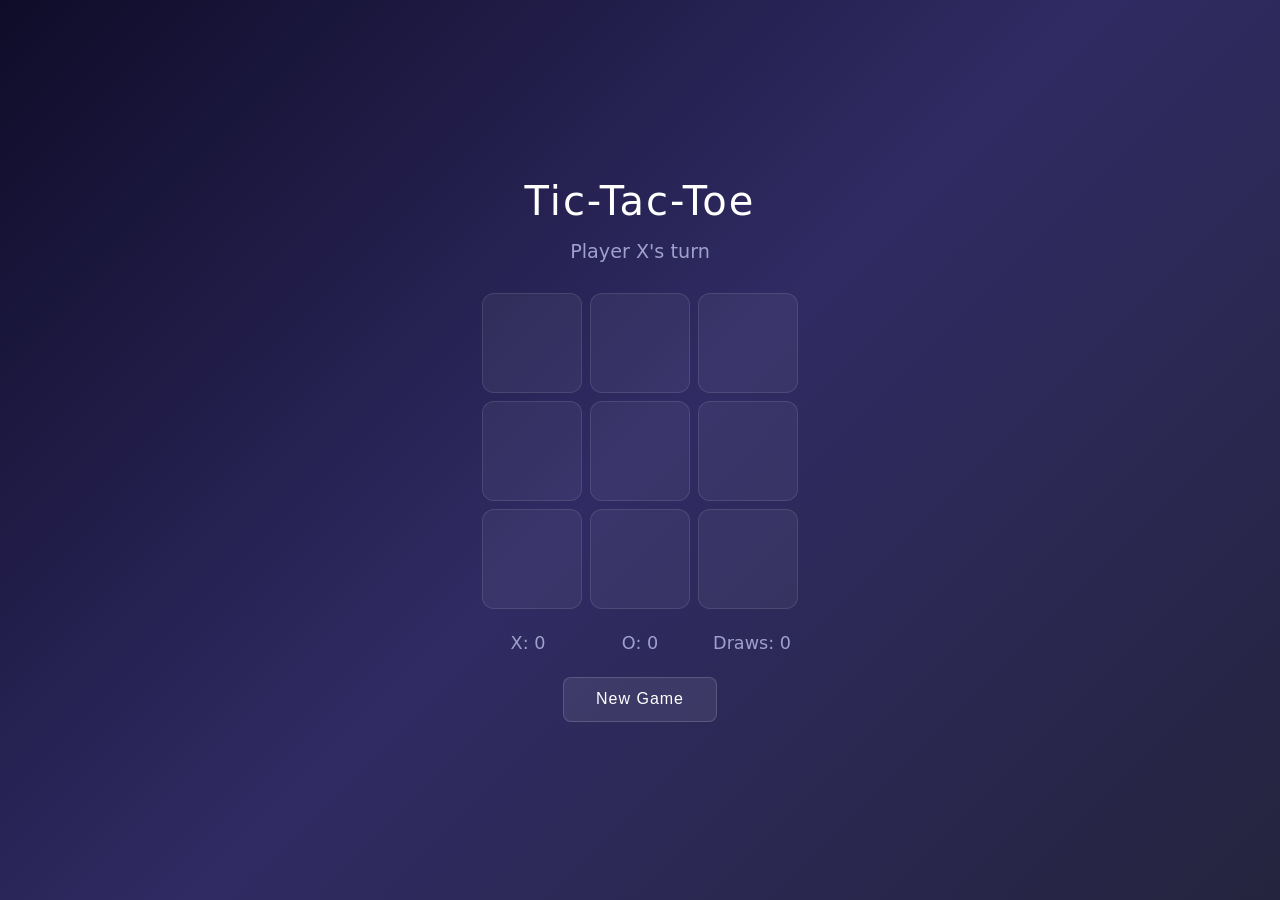
==== index.html @ 241a0bbe "Initial commit: Vanilla JS Tic-Tac-Toe game" ====
<!DOCTYPE html>
<html lang="en">
<head>
  <meta charset="UTF-8">
  <meta name="viewport" content="width=device-width, initial-scale=1.0">
  <title>Tic-Tac-Toe</title>
  <link rel="stylesheet" href="style.css">
</head>
<body>
  <div class="container">
    <h1>Tic-Tac-Toe</h1>
    <div class="status" id="status">Player X's turn</div>
    <div class="board" id="board">
      <div class="cell" data-index="0"></div>
      <div class="cell" data-index="1"></div>
      <div class="cell" data-index="2"></div>
      <div class="cell" data-index="3"></div>
      <div class="cell" data-index="4"></div>
      <div class="cell" data-index="5"></div>
      <div class="cell" data-index="6"></div>
      <div class="cell" data-index="7"></div>
      <div class="cell" data-index="8"></div>
    </div>
    <div class="scoreboard">
      <span>X: <span id="scoreX">0</span></span>
      <span>O: <span id="scoreO">0</span></span>
      <span>Draws: <span id="scoreDraw">0</span></span>
    </div>
    <button class="reset" id="resetBtn">New Game</button>
  </div>
  <script src="script.js"></script>
</body>
</html>
---- style.css ----
* {
  margin: 0;
  padding: 0;
  box-sizing: border-box;
}

body {
  font-family: 'Segoe UI', system-ui, -apple-system, sans-serif;
  background: linear-gradient(135deg, #0f0c29, #302b63, #24243e);
  min-height: 100vh;
  display: flex;
  justify-content: center;
  align-items: center;
}

.container {
  text-align: center;
  padding: 2rem;
}

h1 {
  color: #fff;
  font-size: 2.5rem;
  margin-bottom: 1rem;
  font-weight: 300;
  letter-spacing: 2px;
}

.status {
  color: #a0a0cc;
  font-size: 1.2rem;
  margin-bottom: 1.5rem;
  min-height: 1.8rem;
}

.board {
  display: grid;
  grid-template-columns: repeat(3, 100px);
  grid-template-rows: repeat(3, 100px);
  gap: 8px;
  margin-bottom: 1.5rem;
}

.cell {
  background: rgba(255, 255, 255, 0.05);
  border: 1px solid rgba(255, 255, 255, 0.1);
  border-radius: 12px;
  display: flex;
  justify-content: center;
  align-items: center;
  font-size: 2.5rem;
  font-weight: 700;
  color: #fff;
  cursor: pointer;
  transition: background 0.2s, transform 0.1s;
}

.cell:hover {
  background: rgba(255, 255, 255, 0.1);
}

.cell:active {
  transform: scale(0.95);
}

.cell.x {
  color: #64ffda;
  text-shadow: 0 0 15px rgba(100, 255, 218, 0.5);
}

.cell.o {
  color: #ff6b9d;
  text-shadow: 0 0 15px rgba(255, 107, 157, 0.5);
}

.cell.win {
  background: rgba(100, 255, 218, 0.15);
  border-color: #64ffda;
}

.cell.taken {
  cursor: default;
}

.scoreboard {
  display: flex;
  justify-content: center;
  gap: 2rem;
  color: #a0a0cc;
  font-size: 1.1rem;
  margin-bottom: 1.5rem;
}

.scoreboard span {
  min-width: 80px;
}

.reset {
  background: rgba(255, 255, 255, 0.08);
  color: #fff;
  border: 1px solid rgba(255, 255, 255, 0.15);
  padding: 0.8rem 2rem;
  font-size: 1rem;
  border-radius: 8px;
  cursor: pointer;
  transition: background 0.2s;
  letter-spacing: 1px;
}

.reset:hover {
  background: rgba(255, 255, 255, 0.15);
}

.reset:active {
  transform: scale(0.97);
}
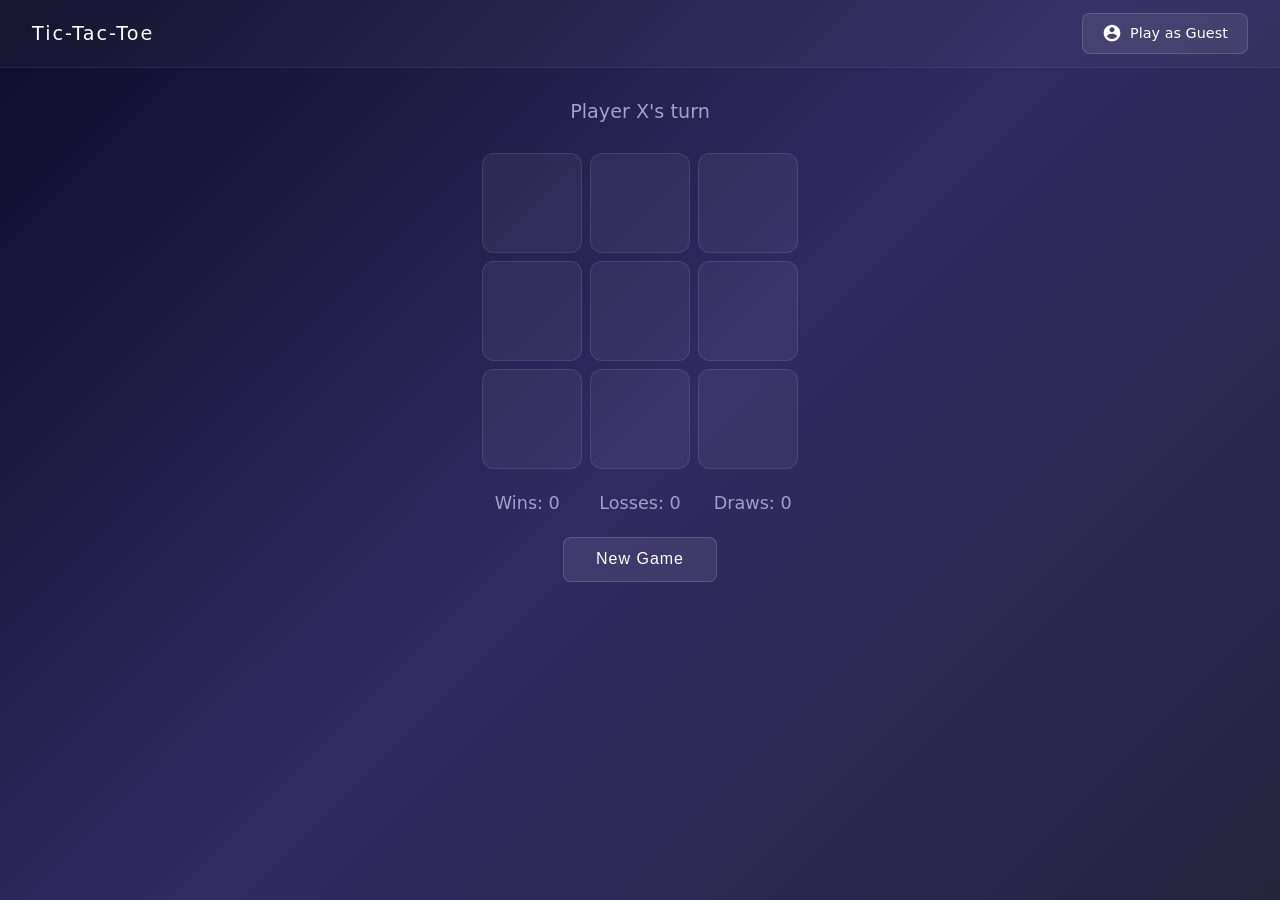
==== commit d6be97fb: "Add Google Sign-In and gamer profile with stats" ====
--- a/index.html
+++ b/index.html
@@ -5,10 +5,18 @@
   <meta name="viewport" content="width=device-width, initial-scale=1.0">
   <title>Tic-Tac-Toe</title>
   <link rel="stylesheet" href="style.css">
+  <script src="config.js"></script>
 </head>
 <body>
+  <nav class="navbar">
+    <a href="index.html" class="nav-brand">Tic-Tac-Toe</a>
+    <div class="nav-right">
+      <span id="userDisplay" class="user-display"></span>
+      <div id="loginContainer"></div>
+    </div>
+  </nav>
+
   <div class="container">
-    <h1>Tic-Tac-Toe</h1>
     <div class="status" id="status">Player X's turn</div>
     <div class="board" id="board">
       <div class="cell" data-index="0"></div>
@@ -22,12 +30,16 @@
       <div class="cell" data-index="8"></div>
     </div>
     <div class="scoreboard">
-      <span>X: <span id="scoreX">0</span></span>
-      <span>O: <span id="scoreO">0</span></span>
+      <span>Wins: <span id="scoreWins">0</span></span>
+      <span>Losses: <span id="scoreLosses">0</span></span>
       <span>Draws: <span id="scoreDraw">0</span></span>
     </div>
     <button class="reset" id="resetBtn">New Game</button>
   </div>
+
+  <script src="https://accounts.google.com/gsi/client"></script>
+  <script src="auth.js"></script>
+  <script src="profile.js"></script>
   <script src="script.js"></script>
 </body>
 </html>
--- a/style.css
+++ b/style.css
@@ -9,10 +9,65 @@
   background: linear-gradient(135deg, #0f0c29, #302b63, #24243e);
   min-height: 100vh;
   display: flex;
-  justify-content: center;
-  align-items: center;
-}
-
+  flex-direction: column;
+  align-items: center;
+}
+
+/* Navbar */
+.navbar {
+  width: 100%;
+  display: flex;
+  justify-content: space-between;
+  align-items: center;
+  padding: 0.8rem 2rem;
+  background: rgba(255,255,255,0.03);
+  border-bottom: 1px solid rgba(255,255,255,0.06);
+}
+
+.nav-brand {
+  color: #fff;
+  font-size: 1.2rem;
+  font-weight: 300;
+  letter-spacing: 2px;
+  text-decoration: none;
+}
+
+.nav-right {
+  display: flex;
+  align-items: center;
+  gap: 1rem;
+}
+
+.user-display {
+  display: flex;
+  align-items: center;
+}
+
+.user-link {
+  text-decoration: none;
+  color: inherit;
+  transition: opacity 0.15s;
+}
+
+.user-link:hover {
+  opacity: 0.8;
+}
+
+/* User compact */
+.user-compact {
+  display: flex;
+  align-items: center;
+  gap: 0.5rem;
+  color: #c0c0e0;
+  font-size: 0.9rem;
+}
+
+.user-name {
+  color: #fff;
+  font-weight: 500;
+}
+
+/* Main container */
 .container {
   text-align: center;
   padding: 2rem;
@@ -95,6 +150,7 @@
   min-width: 80px;
 }
 
+/* Buttons */
 .reset {
   background: rgba(255, 255, 255, 0.08);
   color: #fff;
@@ -114,3 +170,124 @@
 .reset:active {
   transform: scale(0.97);
 }
+
+.reset-sm {
+  padding: 0.5rem 1.2rem;
+  font-size: 0.85rem;
+}
+
+/* Google-style / Guest button */
+.gbtn {
+  display: inline-flex;
+  align-items: center;
+  gap: 0.5rem;
+  background: rgba(255,255,255,0.08);
+  color: #fff;
+  border: 1px solid rgba(255,255,255,0.15);
+  padding: 0.6rem 1.2rem;
+  border-radius: 8px;
+  font-size: 0.9rem;
+  cursor: pointer;
+  transition: background 0.2s;
+  font-family: inherit;
+}
+
+.gbtn:hover {
+  background: rgba(255,255,255,0.15);
+}
+
+.gbtn-sm {
+  padding: 0.4rem 1rem;
+  font-size: 0.8rem;
+}
+
+/* Avatar */
+.avatar {
+  border-radius: 50%;
+  object-fit: cover;
+  flex-shrink: 0;
+}
+
+.avatar-fallback {
+  display: flex;
+  align-items: center;
+  justify-content: center;
+  background: rgba(255,255,255,0.1);
+  color: #a0a0cc;
+  border-radius: 50%;
+  font-weight: 600;
+  flex-shrink: 0;
+}
+
+/* Profile page */
+.profile-page {
+  display: flex;
+  flex-direction: column;
+  align-items: center;
+  padding: 3rem 2rem;
+  min-height: 100vh;
+}
+
+.profile-card {
+  text-align: center;
+  padding: 2rem;
+}
+
+.profile-card h2 {
+  color: #fff;
+  font-size: 1.8rem;
+  font-weight: 300;
+  margin-top: 1rem;
+}
+
+.profile-email {
+  color: #8080aa;
+  font-size: 0.9rem;
+  margin: 0.3rem 0 1.5rem;
+}
+
+.stats-grid {
+  display: grid;
+  grid-template-columns: repeat(5, auto);
+  gap: 1.5rem;
+  margin: 1.5rem 0;
+}
+
+.stat {
+  display: flex;
+  flex-direction: column;
+  align-items: center;
+  min-width: 70px;
+}
+
+.stat-val {
+  font-size: 1.8rem;
+  font-weight: 600;
+  color: #fff;
+}
+
+.stat-val.wins { color: #64ffda; }
+.stat-val.losses { color: #ff6b9d; }
+.stat-val.draws { color: #a0a0cc; }
+
+.stat-lbl {
+  font-size: 0.75rem;
+  color: #8080aa;
+  text-transform: uppercase;
+  letter-spacing: 1px;
+  margin-top: 0.2rem;
+}
+
+/* Back link */
+.back-link {
+  color: #8080aa;
+  text-decoration: none;
+  font-size: 0.9rem;
+  margin-bottom: 1rem;
+  display: inline-block;
+  transition: color 0.15s;
+}
+
+.back-link:hover {
+  color: #c0c0e0;
+}
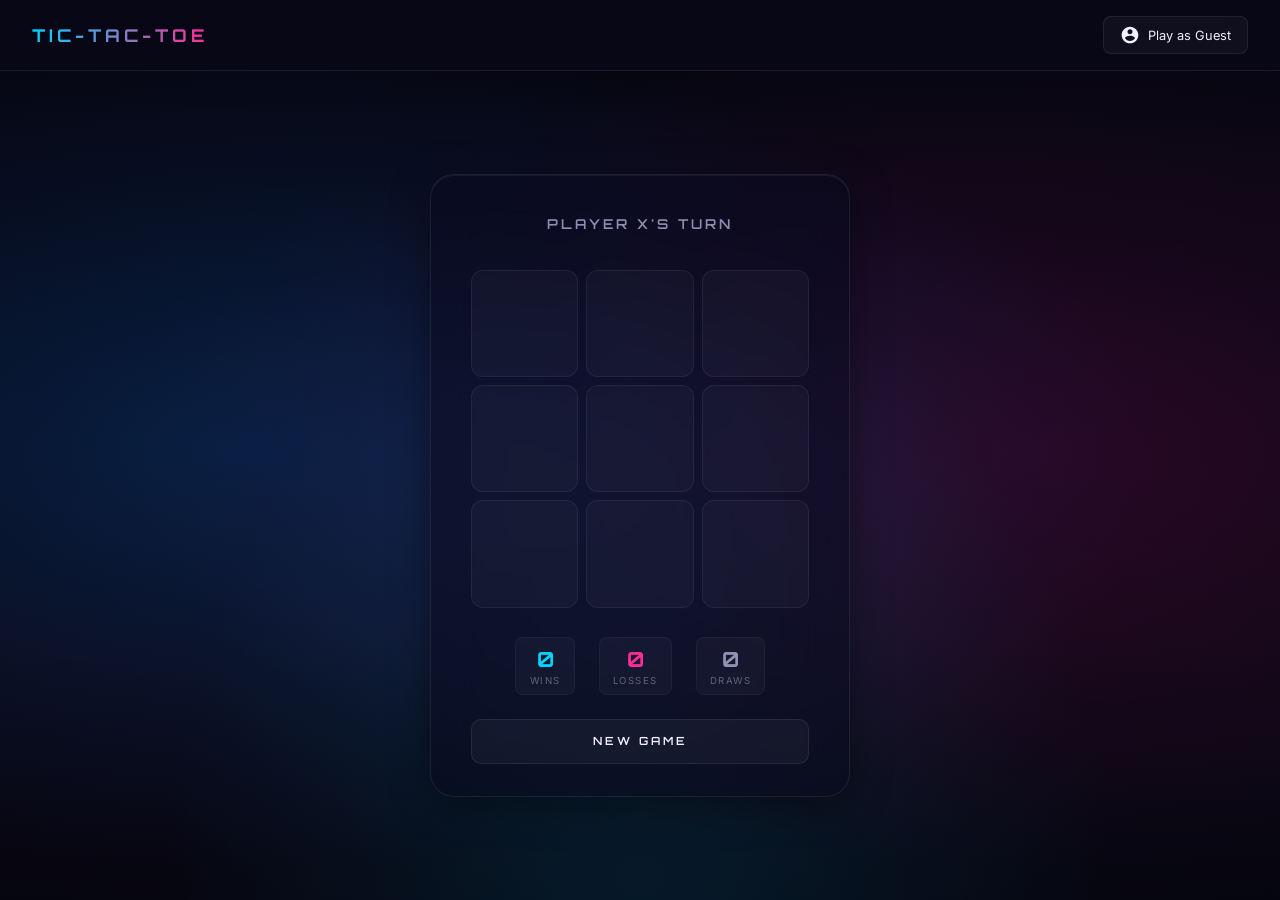
==== commit 4ecf7069: "Redesign with glassmorphism UI, neon X/O, parallax, win line animation" ====
--- a/index.html
+++ b/index.html
@@ -4,38 +4,46 @@
   <meta charset="UTF-8">
   <meta name="viewport" content="width=device-width, initial-scale=1.0">
   <title>Tic-Tac-Toe</title>
+  <link rel="preconnect" href="https://fonts.googleapis.com">
+  <link href="https://fonts.googleapis.com/css2?family=Orbitron:wght@400;600;700;900&family=Inter:wght@300;400;500;600&display=swap" rel="stylesheet">
   <link rel="stylesheet" href="style.css">
   <script src="config.js"></script>
 </head>
 <body>
+  <div class="parallax-bg" id="parallaxBg"></div>
+  <div class="overlay"></div>
+
   <nav class="navbar">
-    <a href="index.html" class="nav-brand">Tic-Tac-Toe</a>
+    <a href="index.html" class="nav-brand">TIC-TAC-TOE</a>
     <div class="nav-right">
       <span id="userDisplay" class="user-display"></span>
       <div id="loginContainer"></div>
     </div>
   </nav>
 
-  <div class="container">
-    <div class="status" id="status">Player X's turn</div>
-    <div class="board" id="board">
-      <div class="cell" data-index="0"></div>
-      <div class="cell" data-index="1"></div>
-      <div class="cell" data-index="2"></div>
-      <div class="cell" data-index="3"></div>
-      <div class="cell" data-index="4"></div>
-      <div class="cell" data-index="5"></div>
-      <div class="cell" data-index="6"></div>
-      <div class="cell" data-index="7"></div>
-      <div class="cell" data-index="8"></div>
+  <main class="game-wrapper">
+    <div class="game-container">
+      <div class="status" id="status">Player X's turn</div>
+      <div class="board" id="board">
+        <div class="cell" data-index="0"></div>
+        <div class="cell" data-index="1"></div>
+        <div class="cell" data-index="2"></div>
+        <div class="cell" data-index="3"></div>
+        <div class="cell" data-index="4"></div>
+        <div class="cell" data-index="5"></div>
+        <div class="cell" data-index="6"></div>
+        <div class="cell" data-index="7"></div>
+        <div class="cell" data-index="8"></div>
+        <div class="win-line" id="winLine"></div>
+      </div>
+      <div class="scoreboard">
+        <div class="score-item"><span class="score-val wins" id="scoreWins">0</span><span class="score-lbl">Wins</span></div>
+        <div class="score-item"><span class="score-val losses" id="scoreLosses">0</span><span class="score-lbl">Losses</span></div>
+        <div class="score-item"><span class="score-val draws" id="scoreDraw">0</span><span class="score-lbl">Draws</span></div>
+      </div>
+      <button class="btn-new" id="resetBtn">New Game</button>
     </div>
-    <div class="scoreboard">
-      <span>Wins: <span id="scoreWins">0</span></span>
-      <span>Losses: <span id="scoreLosses">0</span></span>
-      <span>Draws: <span id="scoreDraw">0</span></span>
-    </div>
-    <button class="reset" id="resetBtn">New Game</button>
-  </div>
+  </main>
 
   <script src="https://accounts.google.com/gsi/client"></script>
   <script src="auth.js"></script>
--- a/style.css
+++ b/style.css
@@ -4,32 +4,74 @@
   box-sizing: border-box;
 }
 
+:root {
+  --neon-blue: #00d4ff;
+  --neon-pink: #ff2d95;
+  --glass-bg: rgba(10, 10, 30, 0.55);
+  --glass-border: rgba(255, 255, 255, 0.08);
+  --text-primary: #f0f0ff;
+  --text-secondary: rgba(200, 200, 240, 0.7);
+  --font-display: 'Orbitron', monospace;
+  --font-body: 'Inter', system-ui, sans-serif;
+}
+
 body {
-  font-family: 'Segoe UI', system-ui, -apple-system, sans-serif;
-  background: linear-gradient(135deg, #0f0c29, #302b63, #24243e);
+  font-family: var(--font-body);
   min-height: 100vh;
   display: flex;
   flex-direction: column;
   align-items: center;
-}
-
-/* Navbar */
+  overflow-x: hidden;
+  color: var(--text-primary);
+}
+
+.parallax-bg {
+  position: fixed;
+  inset: -40px;
+  z-index: 0;
+  background:
+    radial-gradient(ellipse at 20% 50%, rgba(0, 100, 200, 0.3) 0%, transparent 60%),
+    radial-gradient(ellipse at 80% 50%, rgba(200, 0, 100, 0.2) 0%, transparent 60%),
+    radial-gradient(ellipse at 50% 100%, rgba(0, 200, 255, 0.15) 0%, transparent 50%),
+    linear-gradient(180deg, #05050f 0%, #0a0a1a 40%, #0f0a1a 70%, #05050f 100%);
+  background-size: cover;
+  background-position: center;
+  transition: transform 0.1s ease-out;
+}
+
+.overlay {
+  position: fixed;
+  inset: 0;
+  z-index: 1;
+  background:
+    radial-gradient(ellipse at center, transparent 0%, rgba(5, 5, 15, 0.4) 100%);
+  pointer-events: none;
+}
+
 .navbar {
+  position: relative;
+  z-index: 10;
   width: 100%;
   display: flex;
   justify-content: space-between;
   align-items: center;
-  padding: 0.8rem 2rem;
-  background: rgba(255,255,255,0.03);
-  border-bottom: 1px solid rgba(255,255,255,0.06);
+  padding: 1rem 2rem;
+  background: rgba(10, 10, 30, 0.4);
+  backdrop-filter: blur(20px);
+  -webkit-backdrop-filter: blur(20px);
+  border-bottom: 1px solid var(--glass-border);
 }
 
 .nav-brand {
-  color: #fff;
-  font-size: 1.2rem;
-  font-weight: 300;
-  letter-spacing: 2px;
+  font-family: var(--font-display);
+  font-size: 1.1rem;
+  font-weight: 700;
+  letter-spacing: 4px;
   text-decoration: none;
+  background: linear-gradient(90deg, var(--neon-blue), var(--neon-pink));
+  -webkit-background-clip: text;
+  -webkit-text-fill-color: transparent;
+  background-clip: text;
 }
 
 .nav-right {
@@ -44,250 +86,327 @@
 }
 
 .user-link {
+  display: flex;
+  align-items: center;
+  gap: 0.5rem;
   text-decoration: none;
-  color: inherit;
-  transition: opacity 0.15s;
+  color: var(--text-secondary);
+  font-size: 0.85rem;
+  transition: opacity 0.2s;
 }
 
 .user-link:hover {
   opacity: 0.8;
 }
 
-/* User compact */
-.user-compact {
-  display: flex;
-  align-items: center;
-  gap: 0.5rem;
-  color: #c0c0e0;
-  font-size: 0.9rem;
-}
-
 .user-name {
-  color: #fff;
+  color: var(--text-primary);
   font-weight: 500;
 }
 
-/* Main container */
-.container {
-  text-align: center;
-  padding: 2rem;
-}
-
-h1 {
-  color: #fff;
-  font-size: 2.5rem;
-  margin-bottom: 1rem;
-  font-weight: 300;
-  letter-spacing: 2px;
-}
-
-.status {
-  color: #a0a0cc;
-  font-size: 1.2rem;
-  margin-bottom: 1.5rem;
-  min-height: 1.8rem;
-}
-
-.board {
-  display: grid;
-  grid-template-columns: repeat(3, 100px);
-  grid-template-rows: repeat(3, 100px);
-  gap: 8px;
-  margin-bottom: 1.5rem;
-}
-
-.cell {
-  background: rgba(255, 255, 255, 0.05);
-  border: 1px solid rgba(255, 255, 255, 0.1);
-  border-radius: 12px;
-  display: flex;
-  justify-content: center;
-  align-items: center;
-  font-size: 2.5rem;
-  font-weight: 700;
-  color: #fff;
-  cursor: pointer;
-  transition: background 0.2s, transform 0.1s;
-}
-
-.cell:hover {
-  background: rgba(255, 255, 255, 0.1);
-}
-
-.cell:active {
-  transform: scale(0.95);
-}
-
-.cell.x {
-  color: #64ffda;
-  text-shadow: 0 0 15px rgba(100, 255, 218, 0.5);
-}
-
-.cell.o {
-  color: #ff6b9d;
-  text-shadow: 0 0 15px rgba(255, 107, 157, 0.5);
-}
-
-.cell.win {
-  background: rgba(100, 255, 218, 0.15);
-  border-color: #64ffda;
-}
-
-.cell.taken {
-  cursor: default;
-}
-
-.scoreboard {
-  display: flex;
-  justify-content: center;
-  gap: 2rem;
-  color: #a0a0cc;
-  font-size: 1.1rem;
-  margin-bottom: 1.5rem;
-}
-
-.scoreboard span {
-  min-width: 80px;
-}
-
-/* Buttons */
-.reset {
-  background: rgba(255, 255, 255, 0.08);
-  color: #fff;
-  border: 1px solid rgba(255, 255, 255, 0.15);
-  padding: 0.8rem 2rem;
-  font-size: 1rem;
-  border-radius: 8px;
-  cursor: pointer;
-  transition: background 0.2s;
-  letter-spacing: 1px;
-}
-
-.reset:hover {
-  background: rgba(255, 255, 255, 0.15);
-}
-
-.reset:active {
-  transform: scale(0.97);
-}
-
-.reset-sm {
-  padding: 0.5rem 1.2rem;
-  font-size: 0.85rem;
-}
-
-/* Google-style / Guest button */
-.gbtn {
-  display: inline-flex;
-  align-items: center;
-  gap: 0.5rem;
-  background: rgba(255,255,255,0.08);
-  color: #fff;
-  border: 1px solid rgba(255,255,255,0.15);
-  padding: 0.6rem 1.2rem;
-  border-radius: 8px;
-  font-size: 0.9rem;
-  cursor: pointer;
-  transition: background 0.2s;
-  font-family: inherit;
-}
-
-.gbtn:hover {
-  background: rgba(255,255,255,0.15);
-}
-
-.gbtn-sm {
-  padding: 0.4rem 1rem;
-  font-size: 0.8rem;
-}
-
-/* Avatar */
 .avatar {
   border-radius: 50%;
   object-fit: cover;
   flex-shrink: 0;
+  border: 1px solid rgba(255, 255, 255, 0.1);
 }
 
 .avatar-fallback {
   display: flex;
   align-items: center;
   justify-content: center;
-  background: rgba(255,255,255,0.1);
-  color: #a0a0cc;
+  background: rgba(255, 255, 255, 0.06);
+  color: var(--text-secondary);
   border-radius: 50%;
   font-weight: 600;
   flex-shrink: 0;
 }
 
-/* Profile page */
-.profile-page {
+.game-wrapper {
+  position: relative;
+  z-index: 5;
+  flex: 1;
+  display: flex;
+  justify-content: center;
+  align-items: center;
+  width: 100%;
+  padding: 2rem;
+}
+
+.game-container {
+  background: var(--glass-bg);
+  backdrop-filter: blur(24px);
+  -webkit-backdrop-filter: blur(24px);
+  border: 1px solid var(--glass-border);
+  border-radius: 24px;
+  padding: 2.5rem 2.5rem 2rem;
+  text-align: center;
+  box-shadow:
+    0 8px 40px rgba(0, 0, 0, 0.4),
+    inset 0 1px 0 rgba(255, 255, 255, 0.06);
+  max-width: 420px;
+  width: 100%;
+}
+
+.status {
+  font-family: var(--font-display);
+  font-size: 0.85rem;
+  font-weight: 600;
+  letter-spacing: 3px;
+  text-transform: uppercase;
+  color: var(--text-secondary);
+  margin-bottom: 1.8rem;
+  min-height: 1.6rem;
+}
+
+.board {
+  position: relative;
+  display: grid;
+  grid-template-columns: repeat(3, 1fr);
+  gap: 8px;
+  margin-bottom: 1.8rem;
+  aspect-ratio: 1;
+}
+
+.cell {
+  background: rgba(255, 255, 255, 0.03);
+  border: 1px solid rgba(255, 255, 255, 0.06);
+  border-radius: 12px;
+  display: flex;
+  justify-content: center;
+  align-items: center;
+  font-size: 2.8rem;
+  font-weight: 900;
+  font-family: var(--font-display);
+  cursor: pointer;
+  transition:
+    background 0.25s,
+    border-color 0.25s,
+    box-shadow 0.25s,
+    opacity 0.4s;
+  aspect-ratio: 1;
+  position: relative;
+}
+
+.cell:hover:not(.taken) {
+  background: rgba(255, 255, 255, 0.06);
+  border-color: rgba(255, 255, 255, 0.12);
+}
+
+.cell.hover-x::after,
+.cell.hover-o::after {
+  content: attr(data-hover);
+  position: absolute;
+  font-size: 2.8rem;
+  font-weight: 900;
+  font-family: var(--font-display);
+  opacity: 0.12;
+  pointer-events: none;
+}
+
+.cell.hover-x::after {
+  content: 'X';
+  color: var(--neon-blue);
+}
+
+.cell.hover-o::after {
+  content: 'O';
+  color: var(--neon-pink);
+}
+
+.cell.taken {
+  cursor: default;
+}
+
+.cell.x {
+  color: var(--neon-blue);
+  text-shadow:
+    0 0 20px rgba(0, 212, 255, 0.4),
+    0 0 60px rgba(0, 212, 255, 0.15);
+  border-color: rgba(0, 212, 255, 0.15);
+}
+
+.cell.o {
+  color: var(--neon-pink);
+  text-shadow:
+    0 0 20px rgba(255, 45, 149, 0.4),
+    0 0 60px rgba(255, 45, 149, 0.15);
+  border-color: rgba(255, 45, 149, 0.15);
+}
+
+.cell.pop-in {
+  animation: popIn 0.35s cubic-bezier(0.34, 1.56, 0.64, 1) forwards;
+}
+
+@keyframes popIn {
+  0% {
+    transform: scale(0);
+    opacity: 0;
+  }
+  60% {
+    transform: scale(1.15);
+  }
+  100% {
+    transform: scale(1);
+    opacity: 1;
+  }
+}
+
+.cell.win {
+  background: rgba(255, 255, 255, 0.06);
+  border-color: rgba(255, 255, 255, 0.15);
+  box-shadow: 0 0 20px rgba(255, 255, 255, 0.06);
+}
+
+.cell.fade {
+  opacity: 0.25;
+}
+
+.win-line {
+  position: absolute;
+  height: 3px;
+  background: linear-gradient(90deg, var(--neon-blue), var(--neon-pink));
+  border-radius: 2px;
+  box-shadow:
+    0 0 15px rgba(0, 212, 255, 0.5),
+    0 0 30px rgba(255, 45, 149, 0.3);
+  opacity: 0;
+  pointer-events: none;
+  z-index: 5;
+  transition: opacity 0.3s ease;
+}
+
+.win-line.visible {
+  opacity: 1;
+}
+
+.scoreboard {
+  display: flex;
+  justify-content: center;
+  gap: 1.5rem;
+  margin-bottom: 1.5rem;
+}
+
+.score-item {
   display: flex;
   flex-direction: column;
   align-items: center;
-  padding: 3rem 2rem;
-  min-height: 100vh;
-}
-
-.profile-card {
-  text-align: center;
-  padding: 2rem;
-}
-
-.profile-card h2 {
-  color: #fff;
-  font-size: 1.8rem;
-  font-weight: 300;
-  margin-top: 1rem;
-}
-
-.profile-email {
-  color: #8080aa;
-  font-size: 0.9rem;
-  margin: 0.3rem 0 1.5rem;
-}
-
-.stats-grid {
-  display: grid;
-  grid-template-columns: repeat(5, auto);
-  gap: 1.5rem;
-  margin: 1.5rem 0;
-}
-
-.stat {
-  display: flex;
-  flex-direction: column;
-  align-items: center;
-  min-width: 70px;
-}
-
-.stat-val {
-  font-size: 1.8rem;
+  min-width: 60px;
+  padding: 0.5rem 0.8rem;
+  background: rgba(255, 255, 255, 0.03);
+  border-radius: 8px;
+  border: 1px solid rgba(255, 255, 255, 0.04);
+}
+
+.score-val {
+  font-family: var(--font-display);
+  font-size: 1.3rem;
+  font-weight: 700;
+}
+
+.score-val.wins { color: var(--neon-blue); }
+.score-val.losses { color: var(--neon-pink); }
+.score-val.draws { color: var(--text-secondary); }
+
+.score-lbl {
+  font-size: 0.6rem;
+  text-transform: uppercase;
+  letter-spacing: 1.5px;
+  color: var(--text-secondary);
+  margin-top: 0.2rem;
+  opacity: 0.6;
+}
+
+.btn-new {
+  font-family: var(--font-display);
+  font-size: 0.7rem;
   font-weight: 600;
-  color: #fff;
-}
-
-.stat-val.wins { color: #64ffda; }
-.stat-val.losses { color: #ff6b9d; }
-.stat-val.draws { color: #a0a0cc; }
-
-.stat-lbl {
+  letter-spacing: 3px;
+  text-transform: uppercase;
+  color: var(--text-primary);
+  background: rgba(255, 255, 255, 0.04);
+  border: 1px solid var(--glass-border);
+  padding: 0.9rem 2rem;
+  border-radius: 10px;
+  cursor: pointer;
+  transition: all 0.25s;
+  width: 100%;
+}
+
+.btn-new:hover {
+  background: rgba(255, 255, 255, 0.08);
+  border-color: rgba(255, 255, 255, 0.15);
+  box-shadow: 0 0 20px rgba(255, 255, 255, 0.04);
+}
+
+.btn-new:active {
+  transform: scale(0.97);
+}
+
+.gbtn {
+  display: inline-flex;
+  align-items: center;
+  gap: 0.5rem;
+  background: rgba(255, 255, 255, 0.04);
+  color: var(--text-primary);
+  border: 1px solid var(--glass-border);
+  padding: 0.5rem 1rem;
+  border-radius: 8px;
+  font-size: 0.8rem;
+  cursor: pointer;
+  transition: background 0.2s;
+  font-family: inherit;
+}
+
+.gbtn:hover {
+  background: rgba(255, 255, 255, 0.08);
+}
+
+.gbtn-sm {
+  padding: 0.35rem 0.8rem;
   font-size: 0.75rem;
-  color: #8080aa;
-  text-transform: uppercase;
-  letter-spacing: 1px;
-  margin-top: 0.2rem;
-}
-
-/* Back link */
-.back-link {
-  color: #8080aa;
-  text-decoration: none;
-  font-size: 0.9rem;
-  margin-bottom: 1rem;
-  display: inline-block;
-  transition: color 0.15s;
-}
-
-.back-link:hover {
-  color: #c0c0e0;
-}
+}
+
+@media (max-width: 480px) {
+  .game-container {
+    padding: 1.5rem 1.2rem 1.5rem;
+    border-radius: 16px;
+  }
+
+  .navbar {
+    padding: 0.7rem 1rem;
+  }
+
+  .nav-brand {
+    font-size: 0.85rem;
+    letter-spacing: 3px;
+  }
+
+  .cell {
+    font-size: 2rem;
+    border-radius: 8px;
+  }
+
+  .cell.hover-x::after,
+  .cell.hover-o::after {
+    font-size: 2rem;
+  }
+
+  .status {
+    font-size: 0.7rem;
+    letter-spacing: 2px;
+  }
+
+  .scoreboard {
+    gap: 0.8rem;
+  }
+
+  .score-item {
+    min-width: 50px;
+    padding: 0.4rem 0.5rem;
+  }
+
+  .score-val {
+    font-size: 1.1rem;
+  }
+}
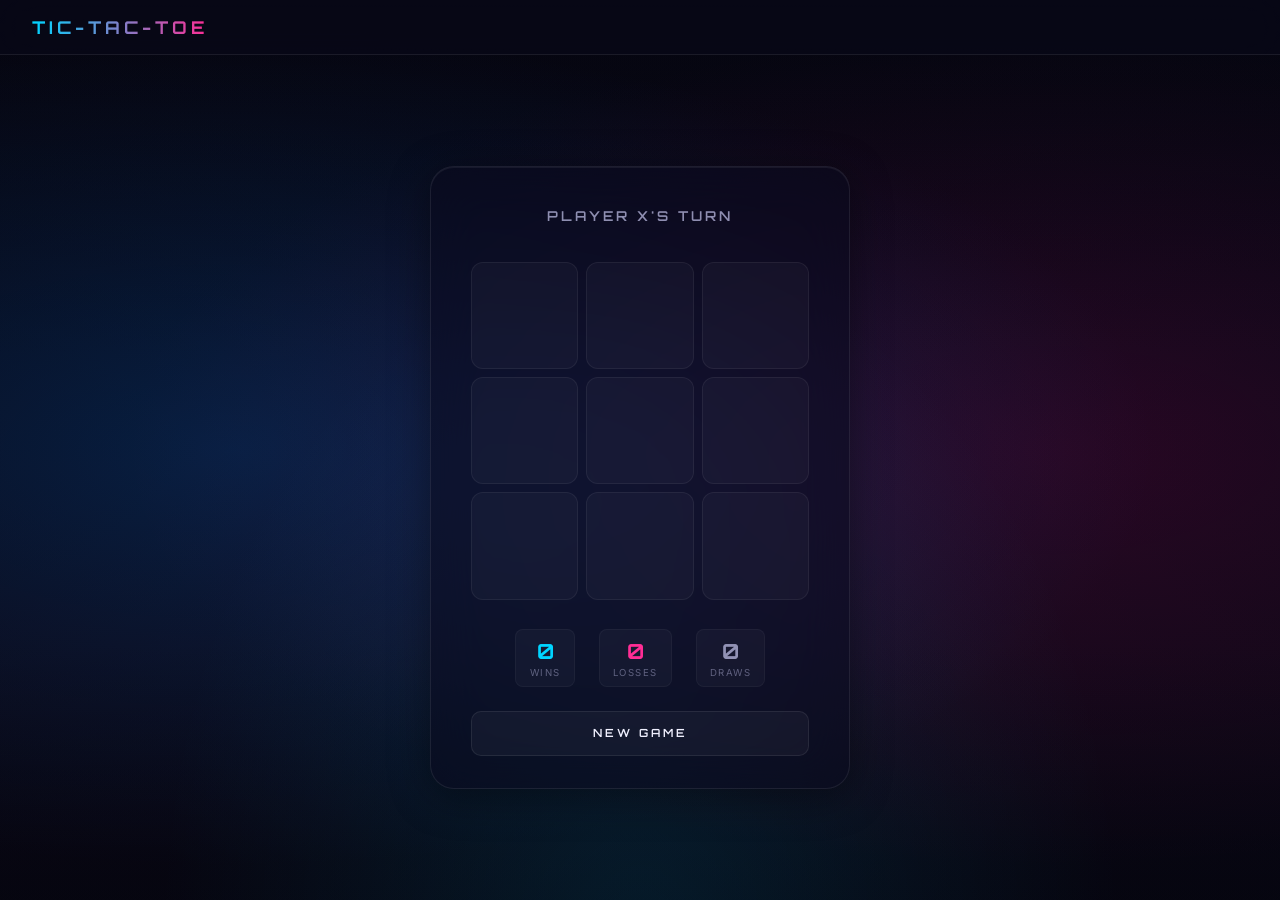
==== commit 9f8dfc9f: "Fix FedCM error handling and add favicon" ====
--- a/index.html
+++ b/index.html
@@ -4,6 +4,7 @@
   <meta charset="UTF-8">
   <meta name="viewport" content="width=device-width, initial-scale=1.0">
   <title>Tic-Tac-Toe</title>
+  <link rel="icon" type="image/svg+xml" href="favicon.svg">
   <link rel="preconnect" href="https://fonts.googleapis.com">
   <link href="https://fonts.googleapis.com/css2?family=Orbitron:wght@400;600;700;900&family=Inter:wght@300;400;500;600&display=swap" rel="stylesheet">
   <link rel="stylesheet" href="style.css">
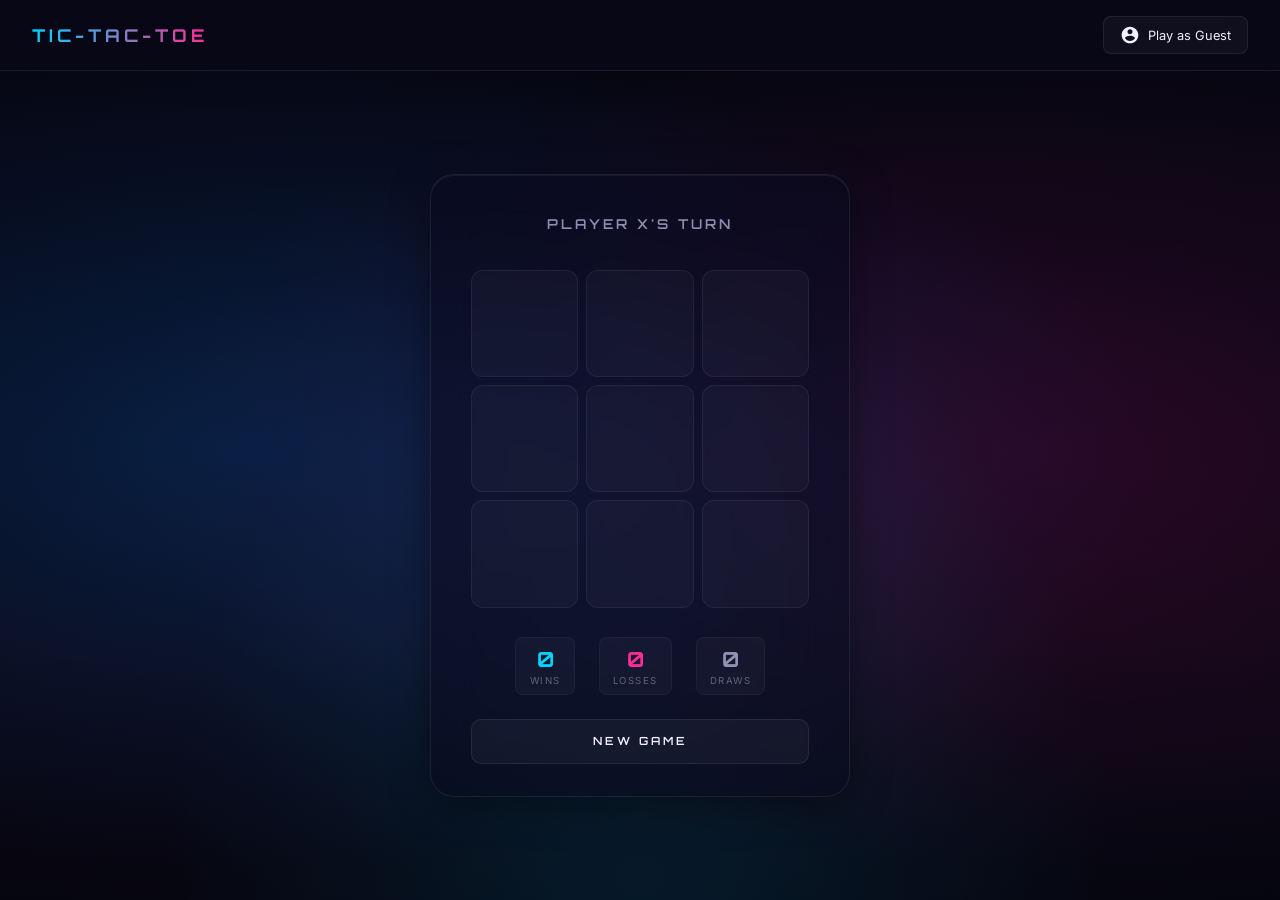
==== commit 6b953dbc: "Add PWA support: manifest, icons, service worker" ====
--- a/index.html
+++ b/index.html
@@ -5,6 +5,9 @@
   <meta name="viewport" content="width=device-width, initial-scale=1.0">
   <title>Tic-Tac-Toe</title>
   <link rel="icon" type="image/svg+xml" href="favicon.svg">
+  <link rel="manifest" href="manifest.json">
+  <meta name="apple-mobile-web-app-capable" content="yes">
+  <meta name="apple-mobile-web-app-status-bar-style" content="black-translucent">
   <link rel="preconnect" href="https://fonts.googleapis.com">
   <link href="https://fonts.googleapis.com/css2?family=Orbitron:wght@400;600;700;900&family=Inter:wght@300;400;500;600&display=swap" rel="stylesheet">
   <link rel="stylesheet" href="style.css">
@@ -50,5 +53,10 @@
   <script src="auth.js"></script>
   <script src="profile.js"></script>
   <script src="script.js"></script>
+  <script>
+    if ('serviceWorker' in navigator) {
+      navigator.serviceWorker.register('sw.js');
+    }
+  </script>
 </body>
 </html>
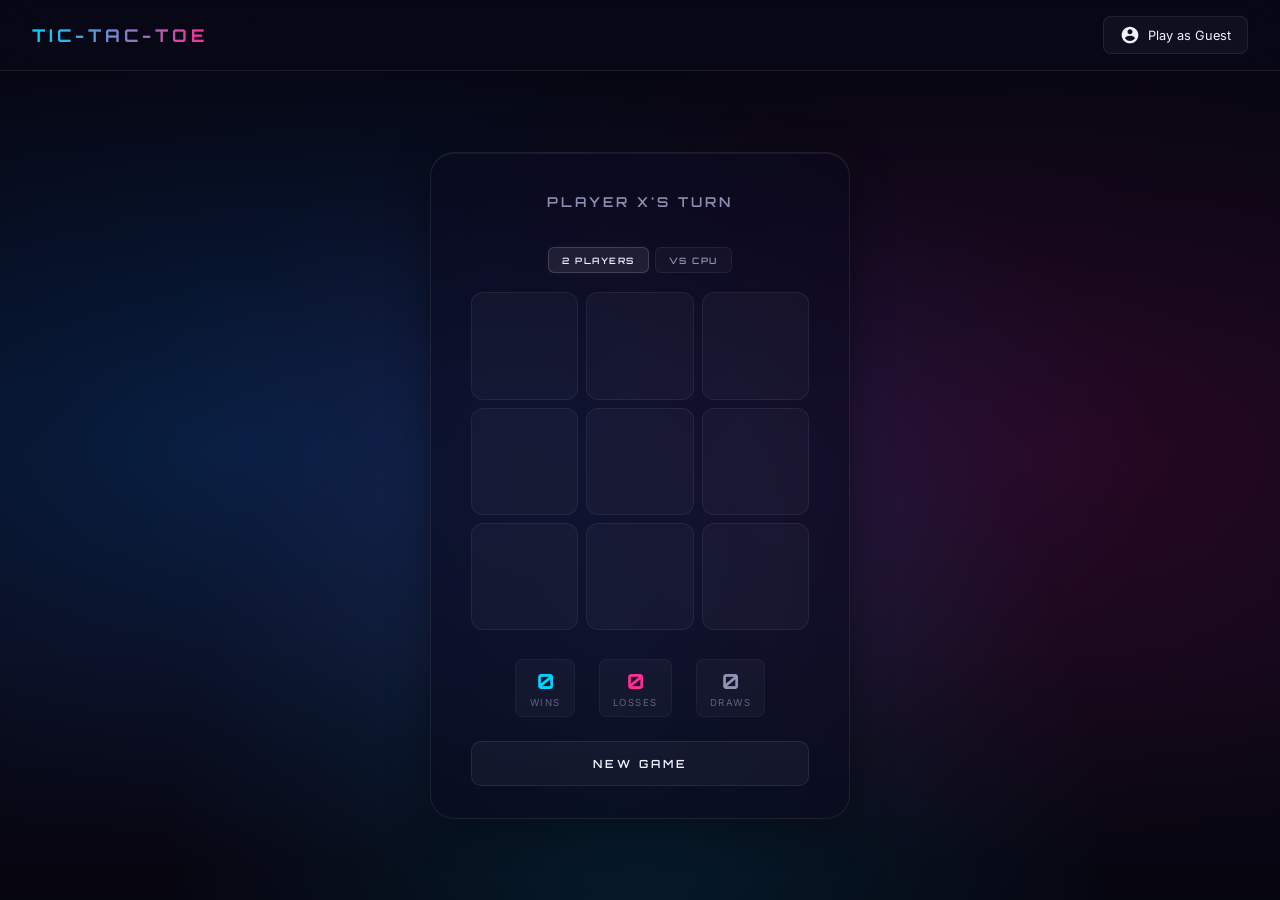
==== commit f3de9c8f: "Add AI opponent with easy/normal/hard difficulty" ====
--- a/index.html
+++ b/index.html
@@ -28,6 +28,15 @@
   <main class="game-wrapper">
     <div class="game-container">
       <div class="status" id="status">Player X's turn</div>
+      <div class="mode-bar">
+        <button class="mode-btn active" data-mode="2p" onclick="setMode('2p')">2 Players</button>
+        <button class="mode-btn" data-mode="cpu" onclick="setMode('cpu')">vs CPU</button>
+        <span class="diff-group" id="diffGroup">
+          <button class="diff-btn active" data-diff="easy" onclick="setDifficulty('easy')">Easy</button>
+          <button class="diff-btn" data-diff="normal" onclick="setDifficulty('normal')">Normal</button>
+          <button class="diff-btn" data-diff="hard" onclick="setDifficulty('hard')">Hard</button>
+        </span>
+      </div>
       <div class="board" id="board">
         <div class="cell" data-index="0"></div>
         <div class="cell" data-index="1"></div>
@@ -52,6 +61,7 @@
   <script src="https://accounts.google.com/gsi/client"></script>
   <script src="auth.js"></script>
   <script src="profile.js"></script>
+  <script src="ai.js"></script>
   <script src="script.js"></script>
   <script>
     if ('serviceWorker' in navigator) {
--- a/style.css
+++ b/style.css
@@ -159,6 +159,56 @@
   min-height: 1.6rem;
 }
 
+.mode-bar {
+  display: flex;
+  justify-content: center;
+  align-items: center;
+  gap: 0.4rem;
+  margin-bottom: 1.2rem;
+  flex-wrap: wrap;
+}
+
+.mode-btn,
+.diff-btn {
+  font-family: var(--font-display);
+  font-size: 0.55rem;
+  font-weight: 600;
+  letter-spacing: 1.5px;
+  text-transform: uppercase;
+  padding: 0.4rem 0.8rem;
+  border-radius: 6px;
+  cursor: pointer;
+  transition: all 0.2s;
+  background: rgba(255,255,255,0.03);
+  color: var(--text-secondary);
+  border: 1px solid rgba(255,255,255,0.06);
+}
+
+.mode-btn:hover,
+.diff-btn:hover {
+  background: rgba(255,255,255,0.07);
+}
+
+.mode-btn.active,
+.diff-btn.active {
+  background: rgba(255,255,255,0.08);
+  color: var(--text-primary);
+  border-color: rgba(255,255,255,0.15);
+  box-shadow: 0 0 12px rgba(255,255,255,0.04);
+}
+
+.diff-group {
+  display: none;
+  gap: 0.3rem;
+  margin-left: 0.3rem;
+  padding-left: 0.6rem;
+  border-left: 1px solid rgba(255,255,255,0.08);
+}
+
+.diff-group.visible {
+  display: flex;
+}
+
 .board {
   position: relative;
   display: grid;
